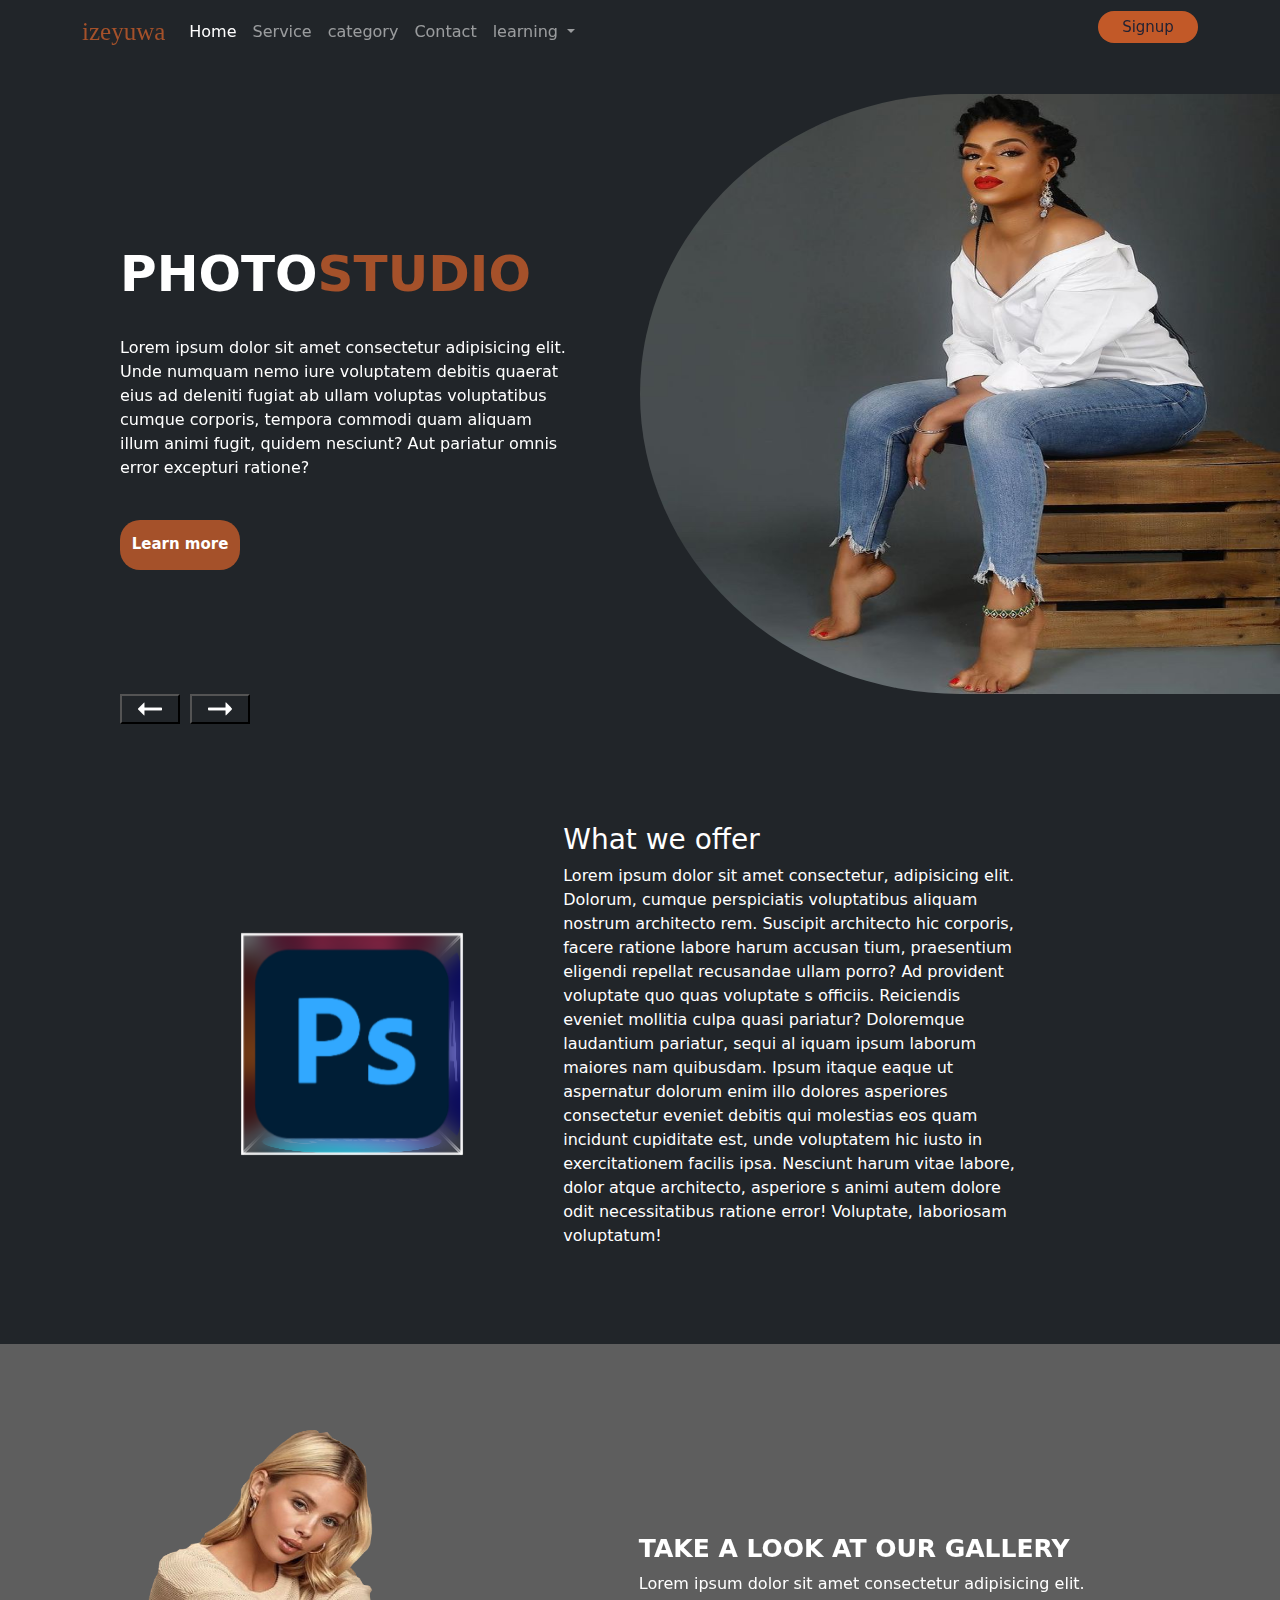
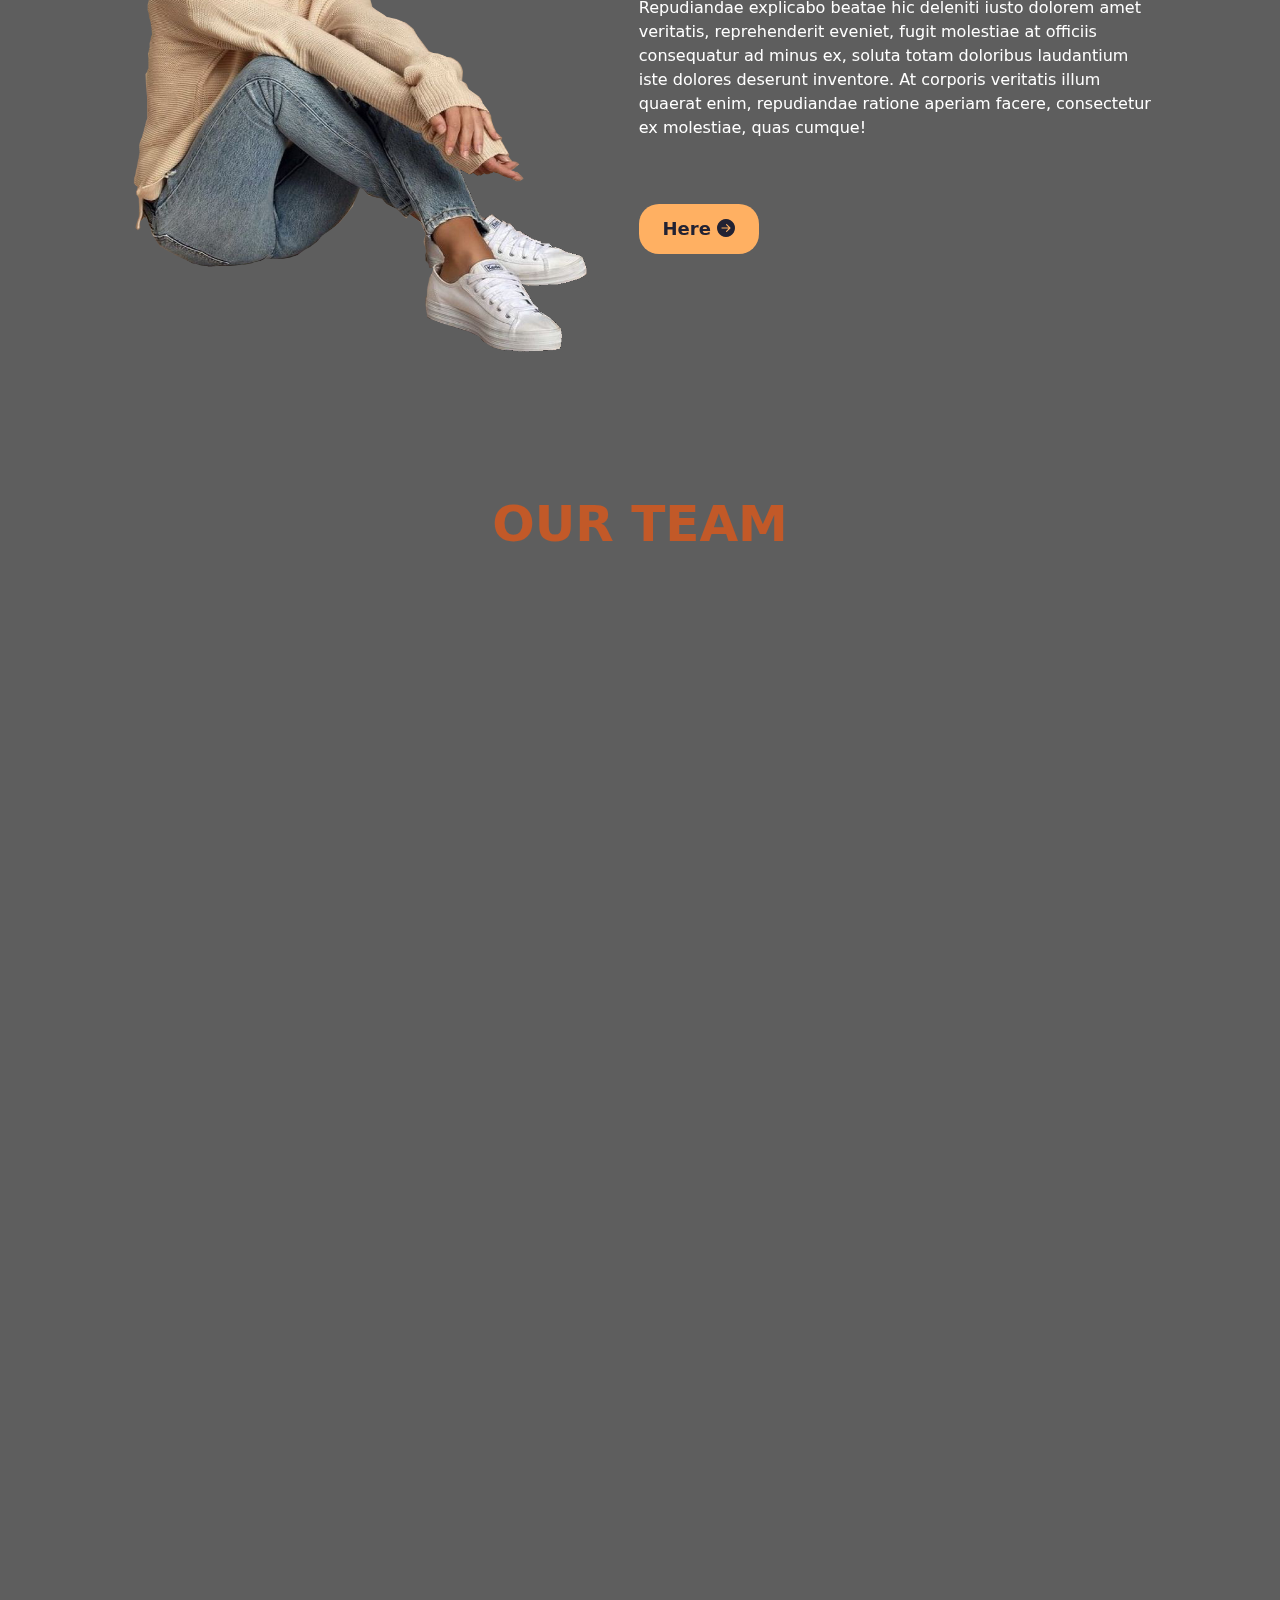
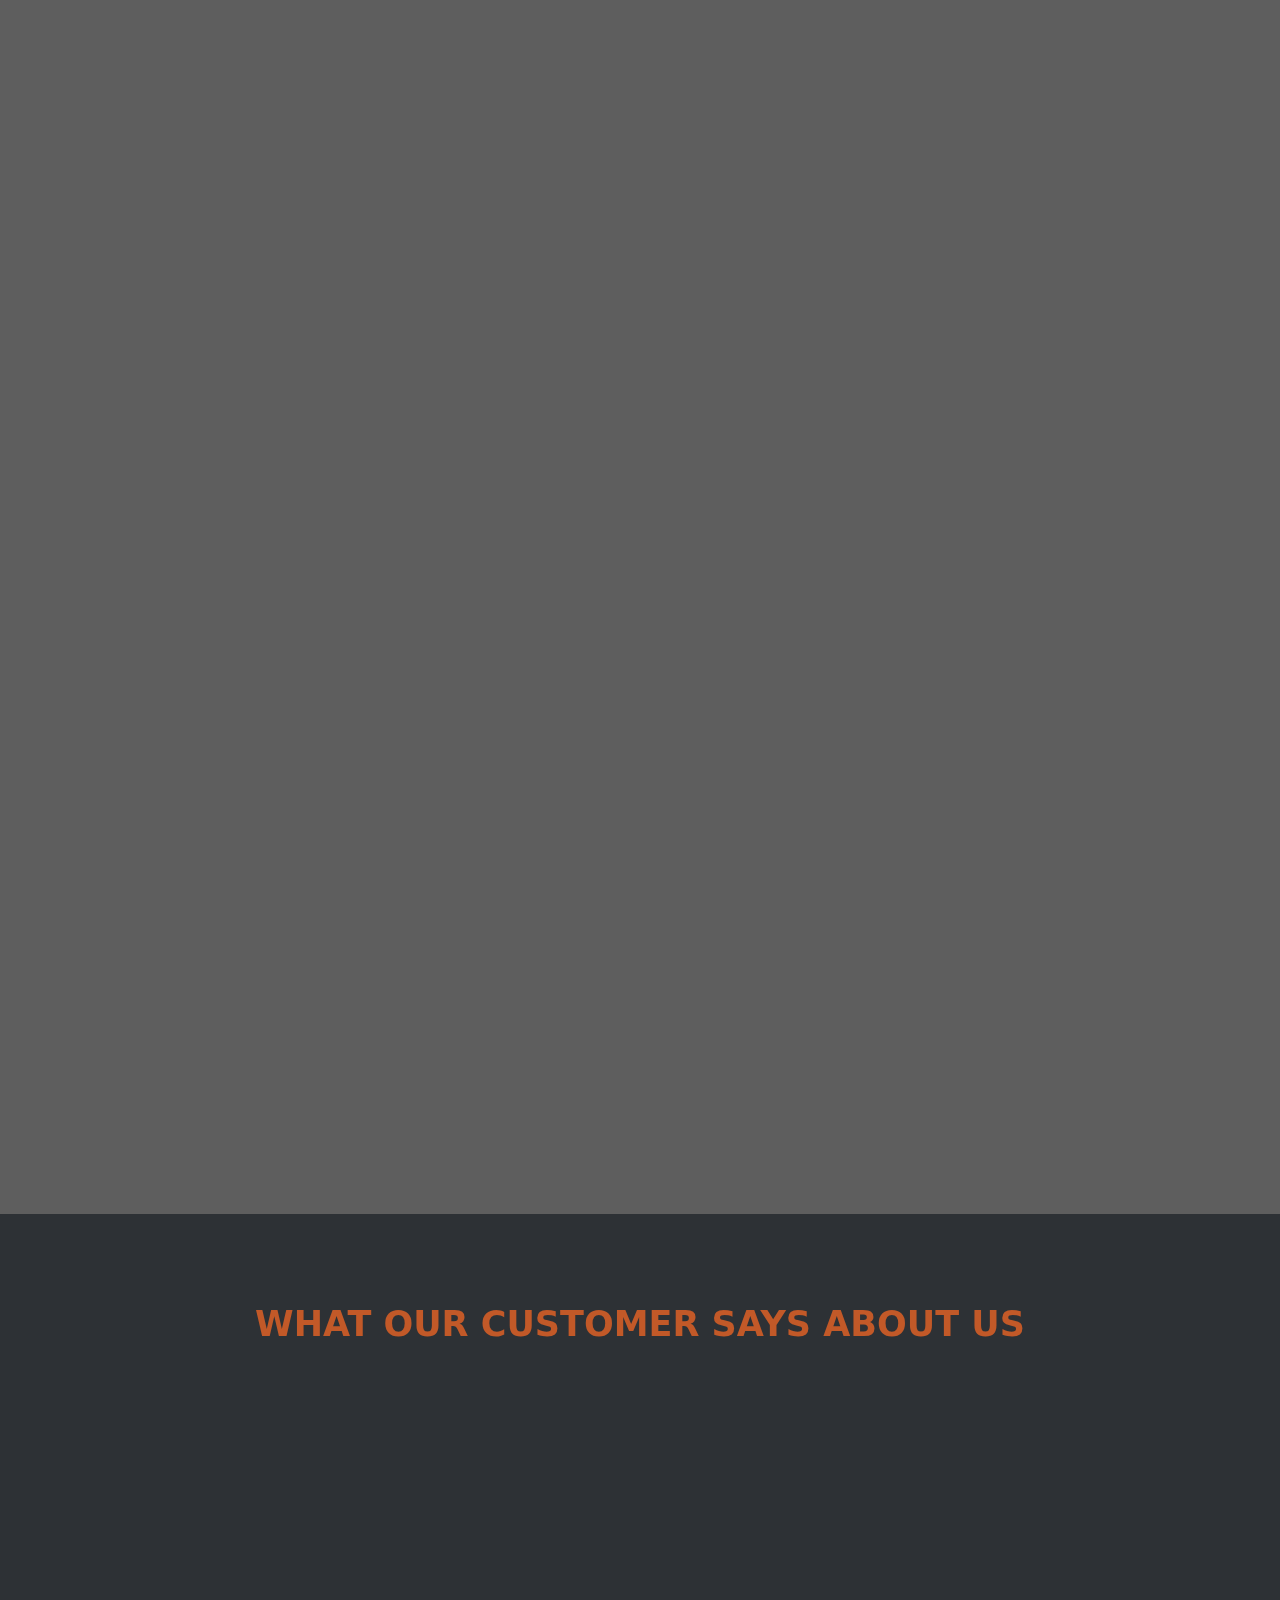
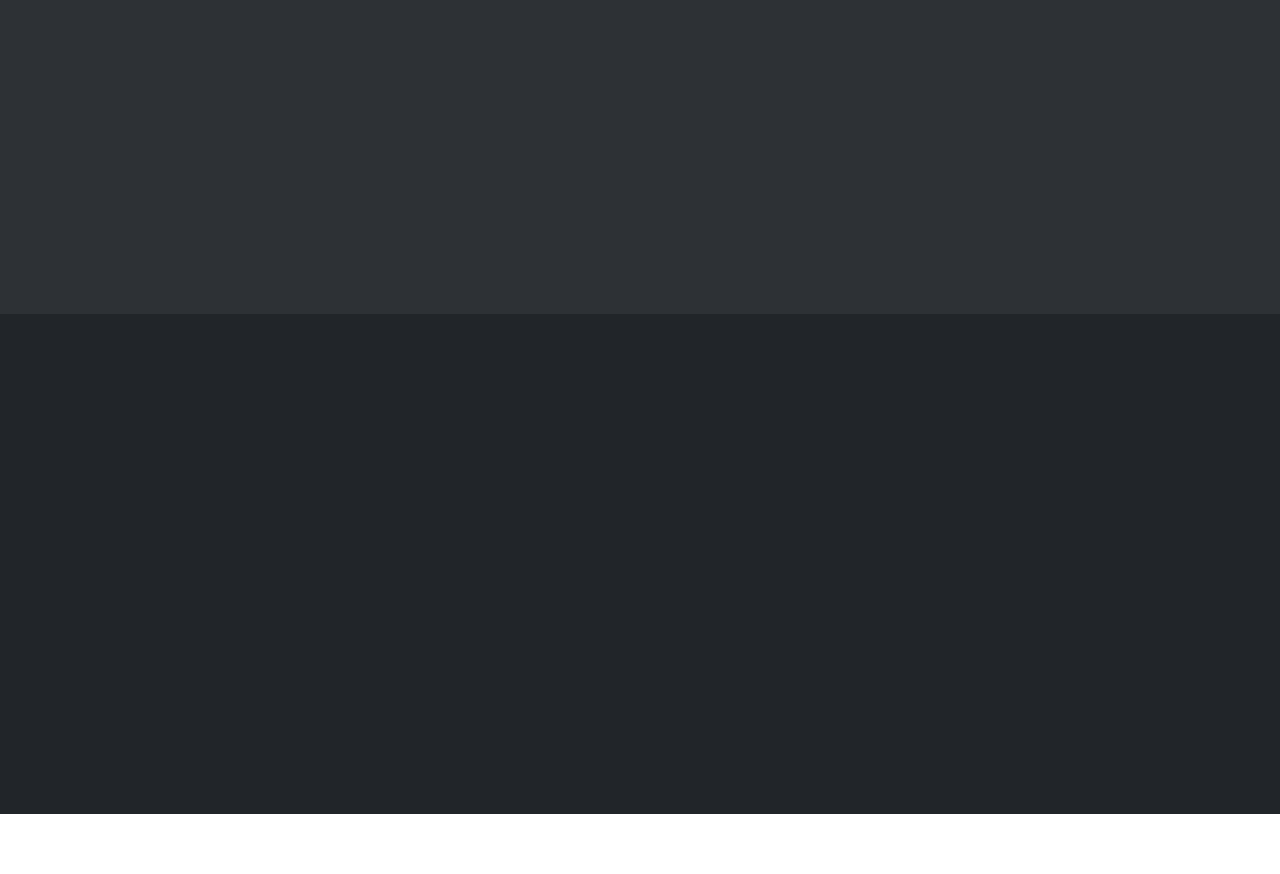
==== index.html @ 03b95790 "Add files via upload" ====
<!doctype html>
<html lang="en">
  <head>
    <!-- Required meta tags -->
    <meta charset="utf-8">
    <meta name="viewport" content="width=device-width, initial-scale=1">
    <link rel="stylesheet" href="./css/style.css">
    <link rel="stylesheet" href="./css/responsive.css">
    <link href="https://unpkg.com/aos@2.3.1/dist/aos.css" rel="stylesheet">
    <link rel="stylesheet" href="./css/bootstrap.min.css">
    <link href="https://cdn.jsdelivr.net/npm/bootstrap@5.0.2/dist/css/bootstrap.min.css" rel="stylesheet" integrity="sha384-EVSTQN3/azprG1Anm3QDgpJLIm9Nao0Yz1ztcQTwFspd3yD65VohhpuuCOmLASjC" crossorigin="anonymous">

    <title>izeyuwa collection</title>
  </head>
  <body>

    <img class="background" src="./assets/business-card.jfif" alt="">
    <nav class="navbar navbar-expand-lg navbar-dark bg-dark" id="navbar">
        <div class="container">
          <a class="navbar-brand" href="#"><span>izeyuwa</span></a>
          <button class="navbar-toggler " type="button" data-bs-toggle="collapse" data-bs-target="#navbarSupportedContent" aria-controls="navbarSupportedContent" aria-expanded="false" aria-label="Toggle navigation">
            <span class="navbar-toggler-icon"></span>
          </button>
          <div class="collapse navbar-collapse" id="navbarSupportedContent">
            <ul class="navbar-nav me-auto mb-2 mb-lg-0">
              <li class="nav-item">
                <a class="nav-link active" aria-current="page" href="#">Home</a>
              </li>
              <li class="nav-item">
                <a class="nav-link" href="#service">Service</a>
              </li>
              <li class="nav-item">
                <a class="nav-link" href="#category">category</a>
              </li>
              <li class="nav-item">
                <a class="nav-link" href="#contact">Contact</a>
              </li>
              <li class="nav-item dropdown">
                <a class="nav-link dropdown-toggle" href="#" id="navbarDropdown" role="button" data-bs-toggle="dropdown" aria-expanded="false">
                  learning
                </a>
                <ul class="dropdown-menu " aria-labelledby="navbarDropdown">
                  <li><a class="dropdown-item" href="#">photoshop</a></li>
                  <li><a class="dropdown-item" href="#">Corel Draw</a></li>
                  <li><hr class="dropdown-divider"></li>
                  <li><a class="dropdown-item" href="#">Canvas</a></li>
                </ul>
              </li>
              
            </ul>

<!-- signup option -->
<button type="button" class="btn5 p-3 rounded-pill" data-bs-toggle="modal" data-bs-target="#exampleModal">
  Signup
</button>

<!-- Modal -->
<div class="modal fade signup-body" id="exampleModal" tabindex="-1" aria-labelledby="exampleModalLabel" aria-hidden="true">
  <div class="modal-dialog signup-body-inner">
    <div class="modal-content signup-content bg-dark ">
      <div class="modal-header b-none">
        <h5 class="h4-text" id="exampleModalLabel">Create An account today</h5>
        <button type="button" class="btn-close" data-bs-dismiss="modal" aria-label="Close"></button>
      </div>
      <div class="modal-body signup">
        <label for="">User name</label>
        <input type="text" class="rounded-pill">
        <label for="">Password</label>
        <input type="password" class="rounded-pill">
        <label for="">Confirm password</label>
        <input type="password" class="rounded-pill" required>
        <div class="other-option">
          <p>Already have an Account</p>
          <button class="login rounded-pill btn5">Login</button>
        </div>
        
      </div>
      <div class="modal-footer mt-3">
        <button type="button" class="btn5 rounded-pill" data-bs-dismiss="modal">Close</button>
        <button type="submit" class="btn6 rounded-pill">Save changes</button>
      </div>
    </div>
  </div>
</div>

          </div>
        </div>
      </nav>


        <!------------------------------------------hero section---------------------------------------------------------------------------->

        <div id="carouselExampleControls" class="carousel slide bg-dark hero" data-bs-ride="carousel">
            <div class="carousel-inner hero-container">
              <div class="carousel-item active hero-box">
                <div class="hero-box-2">
                    <div class="hero-text">
                      <div class="hero-text-box">
                        <h1  data-aos="fade-up">Photo<span>studio</span></h1>
                        <br>
                        <p  data-aos="fade-up">Lorem ipsum dolor sit amet consectetur adipisicing elit. 
                          Unde numquam nemo iure voluptatem debitis quaerat eius ad
                           deleniti fugiat ab ullam voluptas voluptatibus cumque corporis,
                            tempora commodi quam aliquam illum animi fugit, quidem nesciunt? 
                            Aut pariatur omnis error excepturi ratione?</p>
                            <br>
                            <button class="btn-learn-more"  data-aos="fade-down">Learn more</button>
                       </div>
                        <div class="img-blur">
                            <img src="./assets/bc92a32238e9d6fc5d18199c92d94cfb - Copy.jpg" alt="">
                        </div>
                    </div>
                </div>
              </div>
               
              <div class="carousel-item hero-box">
                <div class="hero-box-2">
                    <div class="hero-text">
                      <img class="ps-logo" src="./assets/photoshop.png" alt="">
                      <div class="hero-text-box">
                        <h1 data-aos="fade-up">Photo<span>shop</span></h1>
                        <br>
                        <p data-aos="fade-up">Lorem, ipsum dolor sit amet consectetur adipisicing elit.
                           Provident modi dolores dignissimos excepturi eaque repudiandae 
                           laborum ipsa facere eos ullam reiciendis quisquam, repellendus 
                           aspernatur vero dolorum id quae eius corrupti. Numquam repudiandae voluptas 
                             sint voluptatum aliquid totam ad! Qui laborum laudantium deserunt,
                              dignissimos sunt ipsam vel id officia!</p>
                              <br>
                            <button class="btn-learn-more" data-aos="fade-down">Learn more</button>
                      </div>
                        <div class="img-blur">
                            <img src="./assets/4224e0fbbb6f3bccbd877777b1ba8287.jpg" alt="">
                        </div>
                    </div>
                </div>
              </div>

              <div class="carousel-item hero-box">
                <div class="hero-box-2">
                    <div class="hero-text">
                      <div class="hero-text-box">
                        <h1 data-aos="fade-up">Makeup & <span>looks</span></h1>
                        <br>
                        <p data-aos="fade-up">Lorem, ipsum dolor sit amet consectetur adipisicing elit. Molestiae
                           laudantium culpa enim, quam ad, sequi voluptas accusamus, nobis deleniti
                            provident ducimus sed iure explicabo illo eveniet quae rem odio architecto 
                            ab? Temporibus error, iure quasi saepe cumque dicta debitis? Obcaecati.</p>
                            <br>
                            <button class="btn-learn-more" data-aos="fade-down">Learn more</button>
                      </div>
                        <div class="img-blur">
                            <img src="./assets/e69575101df1007a9d2fd221f3558c6a - Copy.jpg" alt="">
                        </div>
                    </div>
                </div>
              </div>
            </div>
            <button class="btn1" data-bs-target="#carouselExampleControls" data-bs-slide="prev">
                <img src="./assets/prev.png" alt="">
            </button>
            <button class="btn2"  data-bs-target="#carouselExampleControls" data-bs-slide="next">
                <img src="./assets/next.png" alt="">
            </button>
          </div>

          <!----------------------------------------------service----------------------------------------------------------->
          <div class="service bg-dark" id="service">
           
            <div class="service-box">
              <div class="cube-container">
                <div class="cube">
                    <div class="cube-side"><img src="./assets/photoshop.png" alt=""></div>
                    <div class="cube-side"><img src="./assets/ae.png" alt=""></div>
                    <div class="cube-side"><img src="./assets/pr.png" alt=""></div>
                    <div class="cube-side"><img src="./assets/adobe.png" alt=""></div>
                    <div class="cube-side"><img src="./assets/canva.png" alt=""></div>
                    <div class="cube-side"><img src="./assets/indesign.png" alt=""></div>
                </div>
            </div>
            <div class="offer mb-3">
                <div class="offer-box"><img src="./assets/photoshop.png" alt=""></div>
                <div class="offer-box"><img src="./assets/ae.png" alt=""></div>
                <div class="offer-box"><img src="./assets/pr.png" alt=""></div>
                <div class="offer-box"><img src="./assets/adobe.png" alt=""></div>
                <div class="offer-box"><img src="./assets/canva.png" alt=""></div>
                <div class="offer-box"><img src="./assets/indesign.png" alt=""></div>
            </div>
            <div class="service-text" id="service">
              <h3 >What we offer</h3>
              <p>Lorem ipsum dolor sit amet consectetur, adipisicing elit. Dolorum, cumque perspiciatis voluptatibus 
                aliquam nostrum architecto rem. Suscipit architecto hic corporis, facere ratione labore harum accusan
                tium, praesentium eligendi repellat recusandae ullam porro? Ad provident voluptate quo quas voluptate
                s officiis. Reiciendis eveniet mollitia culpa quasi pariatur? Doloremque laudantium pariatur, sequi al
                iquam ipsum laborum maiores nam quibusdam. Ipsum itaque eaque ut aspernatur dolorum enim illo dolores 
                asperiores consectetur eveniet debitis qui molestias eos quam incidunt cupiditate est, unde voluptatem
                 hic iusto in exercitationem facilis ipsa. Nesciunt harum vitae labore, dolor atque architecto, asperiore
                 s animi autem dolore odit necessitatibus ratione error! Voluptate, laboriosam voluptatum!</p>
            </div>
            </div>
</div>

<!------------------------------------------------------------category----------------------------------------------------------------->

         <div class="category" id="category">
            <div class="category-box">
              <div class="category-img">
                <img src="./assets/category-new.png" alt="">
              </div>
              <div class="description">
                <h3>Take a Look at Our Gallery</h3>
                <p>Lorem ipsum dolor sit amet consectetur adipisicing elit. Repudiandae explicabo beatae hic deleniti iusto
                   dolorem amet veritatis, reprehenderit eveniet, fugit molestiae at officiis consequatur ad minus ex, soluta totam doloribus
                    laudantium iste dolores deserunt inventore. At corporis veritatis illum quaerat enim, repudiandae ratione aperiam facere, 
                    consectetur ex molestiae, quas cumque!</p>
                    <br>
                    <br>
                    <button class="btn-category"><a href="./category.html">Here <i class="bi bi-arrow-right-circle-fill"></i></a></i></button>
              </div>
            </div>
         </div>

         <!-------------------------------------------------------------Team section------------------------------------------------------------------>

         <div class="team" id="team">
          <h1>Our team</h1>
          <div class="team-box bg-dark" data-aos="flip-up">
            <div class="team-members">
              <img src="./assets/9231a068618f62a5fc73c76e6b44e98f.jpg" alt="">
            </div>
            <div class="about-members">
              <h3>Sandra Peter</h3>
            <h4  class="h4-text">Biography</h4>
            <p>Lorem ipsum dolor sit amet consectetur adipisicing elit. Optio nulla laboriosam veritatis accusamus fugiat amet natus accusantium eaque rerum dolore a necessitatibus vero, quod cumque magnam, nisi, itaque quo! Vero.</p>
            
            <p>Senior Graphic designer <br>
              web developer <br>
              six years of experience in Autocard
            </p>
          <div class="social">
            <i class="bi bi-whatsapp"></i>
            <i class="bi bi-facebook"></i>
            <i class="bi bi-twitter"></i>
            <i class="bi bi-instagram"></i>
            <i class="bi bi-linkedin"></i>
          </div>
            </div>
          </div>
          <div class="team-box bg-dark" data-aos="flip-up">
            <div class="team-members">
              <img src="./assets/dff4d709f6a1d330b33a6883b73e97c6.jpg" alt="">
            </div>
            <div class="about-members">
              <h3>Izeyuwa . E</h3>
              <h4 class="h4-text">Biography</h4>
              <p>Lorem ipsum dolor sit amet consectetur adipisicing elit. Optio nulla laboriosam veritatis accusamus fugiat amet natus accusantium eaque rerum dolore a necessitatibus vero, quod cumque magnam, nisi, itaque quo! Vero.</p>
              
              <p>Senior Graphic designer <br>
              web developer <br>
              ten years of experience in Autocard
            </p>
            <div class="social">
              <i class="bi bi-whatsapp"></i>
              <i class="bi bi-facebook"></i>
              <i class="bi bi-twitter"></i>
              <i class="bi bi-instagram"></i>
              <i class="bi bi-linkedin"></i>
            </div>
            </div>
          </div>
          <div class="team-box bg-dark" data-aos="flip-up">
            <div class="team-members">
              <img src="./assets/5c641545ccd94611493cd1a19f3419a1.jpg" alt="">
            </div>
            <div class="about-members">
              <h3>David Ryan</h3>
              <h4  class="h4-text">Biography</h4>
              <p>Lorem ipsum dolor sit amet consectetur adipisicing elit. Optio nulla laboriosam veritatis accusamus fugiat amet natus accusantium eaque rerum dolore a necessitatibus vero, quod cumque magnam, nisi, itaque quo! Vero.</p>
              
              <p>Senior Graphic designer <br>
              product Designer<br>
              senior video editor
            <div class="social">
              <i class="bi bi-whatsapp"></i>
              <i class="bi bi-facebook"></i>
              <i class="bi bi-twitter"></i>
              <i class="bi bi-instagram"></i>
              <i class="bi bi-linkedin"></i>
            </div>
            </p>
            </div>
          </div>
          <div class="team-box bg-dark" data-aos="flip-up">
            <div class="team-members">
              <img src="./assets/9d61a27ab7fe57dd390856214a8b7158.jpg" alt="">
            </div>
            <div class="about-members">
              <h3>Alex scott</h3>
              <h4 class="h4-text">Biography</h4>
              <p>Lorem ipsum dolor sit amet consectetur adipisicing elit. Optio nulla laboriosam veritatis accusamus fugiat amet natus accusantium eaque rerum dolore a necessitatibus vero, quod cumque magnam, nisi, itaque quo! Vero.</p>
              <p>Senior Graphic designer <br>
              web developer <br>
              six years experience in Autocard
            </p>
            <div class="social">
              <i class="bi bi-whatsapp"></i>
              <i class="bi bi-facebook"></i>
              <i class="bi bi-twitter"></i>
              <i class="bi bi-instagram"></i>
              <i class="bi bi-linkedin"></i>
            </div>
            </div>
          </div>
         </div>

        <div id="testimonia">
          <div id="carouselExampleIndicators" class="carousel slide testimonia" data-bs-ride="carousel">
            <h2>what our customer says about us</h2>
            <div class="carousel-indicators " data-aos="fade-right" id="costomer-indicator">
              <button data-bs-target="#carouselExampleIndicators" data-bs-slide-to="0" class="active indicator-btn" aria-current="true" aria-label="Slide 1">1</button>
              <button data-bs-target="#carouselExampleIndicators" data-bs-slide-to="1" aria-label="Slide 2" class="indicator-btn">2</button>
              <button data-bs-target="#carouselExampleIndicators" data-bs-slide-to="2" aria-label="Slide 3" class="indicator-btn">3</button>
            </div>
            <div class="carousel-inner costomer-box" data-aos="fade-left">
              <div class="carousel-item active costomer-info">
                <div class="costomer-comment-box">
                  <div class="comment">
                    <h4 class="h4-text">Bryan adam</h4>
                    <p>
                      <i class="bi bi-quote"></i>
                      Lorem ipsum dolor sit amet consectetur adipisicing elit. Est omnis doloribus commodi nihil eos repellat, autem officia id ipsum minus praesentium animi veniam eum, aut enim beatae! Inventore, facilis aliquam.
                      <i class="bi bi-quote"></i>
                    </p>
                  </div>
                  <div class="comment">
                    <h4 class="h4-text">Olivia chloe</h4>
                    <p>
                      <i class="bi bi-quote"></i>
                      Lorem ipsum dolor sit amet consectetur adipisicing elit. Est omnis doloribus commodi nihil eos repellat, autem officia id ipsum minus praesentium animi veniam eum, aut enim beatae! Inventore, facilis aliquam.
                      <i class="bi bi-quote"></i>
                    </p>
                  </div>
                </div>
              </div>
              <div class="carousel-item costomer-info">
                <div class="costomer-comment-box">
                  <div class="comment">
                    <h4 class="h4-text">Chen Yun</h4>
                    <p>
                      <i class="bi bi-quote"></i>
                      Lorem ipsum dolor sit amet consectetur adipisicing elit. Est omnis doloribus commodi nihil eos repellat, autem officia id ipsum minus praesentium animi veniam eum, aut enim beatae! Inventore, facilis aliquam.
                      <i class="bi bi-quote"></i>
                    </p>
                  </div>
                  <div class="comment">
                    <h4 class="h4-text">Doctor Charles</h4>
                    <p>
                      <i class="bi bi-quote"></i>
                      Lorem ipsum dolor sit amet consectetur adipisicing elit. Est omnis doloribus commodi nihil eos repellat, autem officia id ipsum minus praesentium animi veniam eum, aut enim beatae! Inventore, facilis aliquam.
                      <i class="bi bi-quote"></i>
                    </p>
                  </div>
                </div>
              </div>
              <div class="carousel-item costomer-info">
                <div class="costomer-comment-box">
                  <div class="comment">
                    <h4 class="h4-text">Lu Angela</h4>
                    <p>
                      <i class="bi bi-quote"></i>
                      Lorem ipsum dolor sit amet consectetur adipisicing elit. Est omnis doloribus commodi nihil eos repellat, autem officia id ipsum minus praesentium animi veniam eum, aut enim beatae! Inventore, facilis aliquam.
                      <i class="bi bi-quote"></i>
                    </p>
                  </div>
                  <div class="comment">
                    <h4 class="h4-text">Sandra Peter</h4>
                    <p>
                      <i class="bi bi-quote"></i>
                      Lorem ipsum dolor sit amet consectetur adipisicing elit. Est omnis doloribus commodi nihil eos repellat, autem officia id ipsum minus praesentium animi veniam eum, aut enim beatae! Inventore, facilis aliquam.
                      <i class="bi bi-quote"></i>
                    </p>
                  </div>
                </div>
              </div>
            </div>
            <div class="control" data-aos="fade-right">
              <button class=" btn3 rounded-pill"  data-bs-target="#carouselExampleIndicators" data-bs-slide="prev">
                <i class="bi bi-arrow-left"></i>
              </button> 
              <button class=" btn4 rounded-pill"  data-bs-target="#carouselExampleIndicators" data-bs-slide="next">
                <i class="bi bi-arrow-right"></i>
              </button>
            </div>
          </div>
  
          <div id="carouselExampleDark" class="carousel carousel-dark slide testimonia-2" data-bs-ride="carousel">
            <h2>what our customer says about us</h2>
            <div class="carousel-indicators" id="costomer-indicator" data-aos="fade-right">
              <button type="button" data-bs-target="#carouselExampleDark" data-bs-slide-to="0" class="active indicator-btn" aria-current="true" aria-label="Slide 1">1</button>
              <button type="button" data-bs-target="#carouselExampleDark" data-bs-slide-to="1" aria-label="Slide 2" class="indicator-btn">2</button>
              <button type="button" data-bs-target="#carouselExampleDark" data-bs-slide-to="2" aria-label="Slide 3" class="indicator-btn">3</button>
            </div>
            <div class="carousel-inner costomer-box" data-aos="zoom-in-up">
              <div class="carousel-item active costomer-info" data-bs-interval="10000">
                <div class="comment">
                <h4 class="h4-text">Bryan Adams</h4>
                <p>
                  <i class="bi bi-quote"></i>
                  Lorem ipsum dolor sit amet consectetur adipisicing elit. Est omnis doloribus commodi nihil eos repellat, autem officia id ipsum minus praesentium animi veniam eum, aut enim beatae! Inventore, facilis aliquam.
                  <i class="bi bi-quote"></i>
                </p>
                </div>
              </div>
              <div class="carousel-item costomer-info" data-bs-interval="2000">
                <div class="comment">
                <h4 class="h4-text">Olivia Chloe</h4>
                <p>
                  <i class="bi bi-quote"></i>
                  Lorem ipsum dolor sit amet consectetur adipisicing elit. Est omnis doloribus commodi nihil eos repellat, autem officia id ipsum minus praesentium animi veniam eum, aut enim beatae! Inventore, facilis aliquam.
                  <i class="bi bi-quote"></i>
                </p>
                </div>
              </div>
              <div class="carousel-item costomer-info">
                <div class="comment">
                <h4 class="h4-text">Doctor Charles</h4>
                <p>
                  <i class="bi bi-quote"></i>
                  Lorem ipsum dolor sit amet consectetur adipisicing elit. Est omnis doloribus commodi nihil eos repellat, autem officia id ipsum minus praesentium animi veniam eum, aut enim beatae! Inventore, facilis aliquam.
                  <i class="bi bi-quote"></i>
                </p>
                </div>
              </div>
            </div>
            <div class="control" data-aos="fade-up">
              <button class="btn3 rounded-pill" type="button" data-bs-target="#carouselExampleDark" data-bs-slide="prev">
                <i class="bi bi-arrow-left"></i>
              </button>
              <button class=" btn4 rounded-pill" type="button" data-bs-target="#carouselExampleDark" data-bs-slide="next">
                <i class="bi bi-arrow-right"></i>
              </button>
            </div>
          </div>
  
        </div>
        


        <footer class="contact bg-dark" id="contact">
          <div class="contact-social" data-aos="fade-up">
            <div class="form-floating email-input">
              <input type="email" class="form-control" id="floatinginput" placeholder="name@example.com">
              <label for="floatinginput">Email address</label>
              <button><i class="bi bi-arrow-right-short"></i></button>
            </div>
            <div class="contact-social-box">
            <div><i class="bi bi-facebook"></i></div>
            <div><i class="bi bi-twitter"></i></div>
            <div><i class="bi bi-linkedin"></i></div>
            </div>
          </div>
          <div class="newsletter-address">
            <div class="newsletter" data-aos="fade-up">
              <h4 class="h4-text mb-2">
                Subscribe to our newsletter
              </h4>
              <div class=" mb-3 newsletter-input">
                <textarea name="text" id="message" cols="30" rows="10" placeholder="message not more than 300 words "></textarea>
              </div>
              <button class="rounded-pill" type="submit">Send</button>
              </div>
              <div class="our-Courses" data-aos="fade-up">
                <h4 class="h4-text mb-2">
                  Our Courses
                </h4>
                <div class="list mb-2">
                <a href="#">photoshop</a>
                <a href="#">Corel draw</a>
                <a href="#">Autocard</a>
                </div>
                <hr>
                <h6 class="mb-2">
                  Take our courses at Udemy
                </h6>
                <button class="rounded-pill btn5">Click Here</button>
              </div>
              <div class="address" data-aos="fade-down">
                <h4 class="h4-text">Our Location</h4>
                <address><i class="bi bi-geo-alt-fill me-2"></i> pmb 105 box.30 No.11 Ehiwe street Edo state,Nigeria</address>
                <address><i class="bi bi-telephone-fill me-2"></i> +2349033881920</address>
              </div>
          </div>
            
        </footer>
        

    <!-- Option 1: Bootstrap Bundle with Popper -->
    <script src="https://unpkg.com/aos@2.3.1/dist/aos.js"></script>
    <script>
      AOS.init();
    </script>
    <script src="https://cdn.jsdelivr.net/npm/bootstrap@5.0.2/dist/js/bootstrap.bundle.min.js" integrity="sha384-MrcW6ZMFYlzcLA8Nl+NtUVF0sA7MsXsP1UyJoMp4YLEuNSfAP+JcXn/tWtIaxVXM" crossorigin="anonymous"></script>
    <script src="./js/bootstrap.bundle.min.js"></script>
  </body>
</html>
---- css/style.css ----
@import url("https://cdn.jsdelivr.net/npm/bootstrap-icons@1.11.2/font/bootstrap-icons.min.css");
body{
    margin: 0;
    padding: 0;
    color: white;
}
body::-webkit-scrollbar{
    display: none;
}

.h4-text{
    font-size: 20px;
    font-weight: 500;
    color:rgb(194, 89, 40) ;
}


.container .navbar-brand > span{
    color :rgb(165, 81, 42);
    font-size: 25px;
    font-family: cursive;
}

.background{
    position: fixed;
    z-index: -5;
    width: 100%;
    height: 100%;
    top: 0;
    left: 0;
}
.hero{
    width: 100% !important;
    height: 680px !important;
    position: relative;
    padding: 30px 0 50px 0;
}
.btn1, .btn2{
    height: 30px;
    width: 60px;
    background-color: rgba(255, 255, 255, 0);
    position: absolute;
    display: flex;
    align-items: center;
    justify-content: center;
    z-index: 2;
}
.btn1{
    bottom: 20px;
    left: 120px;
}

.btn2{
    bottom: 20px;
    left: 190px;
}
.hero-text{
    width: 100%;
    height: 100%;
    display: flex;
    justify-content: start;
    align-items: center;
    color: white;
    position: relative;
}
.hero-box{
    width: 100%;
    height: 100%;
}

.hero-box-2{
    width: 100%;
    height: 100%;
}

.hero-container{
    width: 100% !important;
    height: 100% !important;
}
.img-blur{
    width: 50%;
    height: 100%;
    border-top-left-radius: 50%;
    border-bottom-left-radius: 50%;
    position: absolute;
    right: 0;
    overflow: hidden;
}
.img-blur img{
    height: 100%;width: 100%;
}

.hero-text-box{
    width: 35%;
    height: 300px;
    margin-left: 120px;
    z-index: 1;
    background-color: transparent;
    backdrop-filter: blur(10px);
}

.hero-text-box h1{
    text-transform: uppercase;
    font-weight: 900;
    font-size: 50px;
}
.hero-text-box span{
    color: rgb(165, 81, 42);
}

.ps-logo{
    width: 300px;
    position: absolute;
    top: 180px;
    left: 120px;
}
.btn-learn-more{
    width: 120px;
    height: 50px;
    background-color: rgb(165, 81, 42);
    color: white;
    font-size: 15px;
    font-weight: 600;
    border: none;
    border-radius: 20px;
    transition: all .3s ease;
}

.btn-learn-more:hover{
    background-color: white;
    color: #223;
    border: solid  rgb(165, 81, 42) 1px;
}

.service{
    height: 600px;
    width: 100%;
    display: flex;
    align-items: center;
    justify-content: center;
    position: relative;
}
.service-box{
    width: 60%;
    height: 60%;
    display: flex;
    justify-content: space-between;
    align-items: center;
}
.offer{
    display: none;
}
.service-text{
    width: 60%;
    height: 100%;
    display: flex;
    flex-direction: column;
    justify-content: center;
    align-items: start;
    color: white;
}

.cube-container{
    width: 12em;
    height: 12em;
    text-align: center;
    perspective: 45em;
}

.cube{
    transform-style: preserve-3d;
    width: 100%;
    height: 100%;
    position: relative;
    animation-name: rotate;
    animation-iteration-count: infinite;
    animation-duration: 10s;
    animation-timing-function: cubic-bezier(0.23,-0.03,0,0.99);
}

@keyframes rotate{
    0%{
    transform: rotateX(0deg) rotateY(0deg) rotateZ(0deg);
   }
   50%{
    transform: rotateX(360deg) rotateY(180deg) rotateZ(180deg);
   }
   100%{
    transform: rotateX(720deg) rotateY(360deg) rotateZ(360deg);
   }
}
.cube-side img{
    width: 100%;
}

.cube-side{
    position: absolute;
    width: 100%;
    height: 100%;background-color: transparent;
    backdrop-filter: blur(10px);
    border: solid white 2px;
}

.cube-side:nth-child(1){
    transform: rotateY(0deg) translateZ(6em);
}
.cube-side:nth-child(2){
    transform: rotateY(90deg) translateZ(6em);
}
.cube-side:nth-child(3){
    transform: rotateY(180deg) translateZ(6em);
}
.cube-side:nth-child(4){
    transform: rotateY(-90deg) translateZ(6em);
}
.cube-side:nth-child(5){
    transform: rotateX(-90deg) translateZ(6em);
}
.cube-side:nth-child(6){
    transform: rotateX(90deg) translateZ(6em);
}


.category{
    width: 100%;
    height: 700px;
    display: flex;
    justify-content: center;
    align-items: center;
    background-color: rgba(0, 0, 0, 0.63);
    backdrop-filter: blur(3px);
}

.category-box{
    width: 80%;
    height: 80%;
    display: flex;
    justify-content: space-around;
    align-items: center;
    position: relative;
}
.category-img {
    width: 45%;
    height: 100%;
}
.category-img img{
    width: 100%;
    height: 100%;
}
.description{
    width: 55%;
    display: flex;
    flex-direction: column;
    align-items: start;
    justify-content: center;
    color: white; 
    padding-left: 50px;
}
.description h3{
    text-transform: uppercase;
    font-size: 25px;
    font-weight: 900;
}

.btn-category{
    width: 120px;
    height: 50px;
    display: flex;
    justify-content: space-around;
    align-items: center;
    background-color: rgb(255, 176, 98);
    font-size: 18px;
    font-weight: 600;
    border: none;
    border-radius: 20px;
    transition: all .3s ease;
}
.btn-category > i{
    font-size: 25px;
}
.btn-category a{
    color: #223;
    text-decoration: none;
}
.btn-category:hover{
    background-color: white;
    color: #223;
    border: solid  rgb(165, 81, 42) 1px;
}

.team{
    width: 100%;
    height: auto;
    padding: 50px 0 50px 0;
    display: flex;
    justify-content: center;
    flex-direction: column;
    align-items: center;
    color: white;
    background-color: rgba(0, 0, 0, 0.63);
    backdrop-filter: blur(3px);
}
.team h1{
    font-size: 50px;
    font-weight: 900;
    color: rgb(194, 89, 40);
    text-transform: uppercase;
    margin-bottom: 50px;
}
.team-box{
    width: 80%;
    height: 500px;
    border-radius: 20px;
    margin:20px 0 20px 0;
    box-shadow: 5px 5px 30px black;
    display: flex;
    align-items: center;
    justify-content: center;
}
.team-members{
    width: 40%;
    height: 100%;
}
.team-members img{
    width: 100%;
    height: 100%;
    border-bottom-left-radius:20px ;
    border-top-left-radius: 20px;
}
.about-members{
    width: 60%;
    height: 100%;
    display: flex;
    flex-direction: column;
    align-items: start;
    justify-content: center;
    padding-left: 50px;
}
.about-members h3{
    font-size: 25px;
    font-weight: 700;
    text-transform: uppercase;
}

.social{
    display: flex;
    justify-content: space-between;
    align-items: center;
    font-size: 20px;
    width: 150px;
}
.social i{
    transition: all .3s ease;
}
.social i:hover{
    color: rgb(194, 89, 40);
    font-size: 24px;
}




.testimonia{
    height: 700px !important;
    width: 100%;
    position: relative;
    padding: 20px 0 80px 0;
    display: flex;
    flex-direction: column;
    justify-content: space-evenly;
    align-items: center;
    background-color: #212529f1;
    backdrop-filter: blur(10px);
    text-align: center;
}

.testimonia h2{
    color: rgb(194, 89, 40);
    font-size: 35px;
    font-weight: 700;
    text-transform: uppercase;
    margin-bottom: 30px;
}
.costomer-box{
    width: 75% !important;
    height: 50%;
    margin-bottom: 20px;
}
.testimonia-2{
    display: none;
}
.costomer-info{
    width: 100%;
    height: 100%;
}
.costomer-comment-box{
    width: 100%;
    height: 100%;
    display: flex;
    justify-content: space-around;
    align-items: center;
}
.comment{
    width: 48%;
    height: 100%;
    display: flex;
    flex-direction: column;
    justify-content: center;
    align-items: start;
    color: white;
    border: solid white 1px;
    border-bottom-right-radius: 50px;
    border-top-left-radius: 50px;
    padding: 0 15px 0 25px;
    transition: .1s ease;
}
.comment:hover{
    border: solid rgb(194, 89, 40) 1px;
    background-color: #212529f1;
    backdrop-filter: blur(10px);
}
.control{
    position: absolute;
    width: 170px;
    bottom: 30px;
    height: 50px;
    display: flex;
    align-items: center;
    justify-content: space-between;
}
.btn3,
.btn4{
    width: 80px;
    height: 30px;
    display: flex;
    align-items: center;
    justify-content: center;
    font-size: 20px;
    font-weight: 900;
    background-color: rgb(194, 89, 40);
    color: white;
    transition: all .3s ease;
    border: none;
}

.btn3:hover,
.btn4:hover{
    font-size: 23px;
    background-color: white;
    color: #223;
}

#costomer-indicator{
    position: absolute !important;
    width: 50px;
    height: 140px;
    display: flex;
    flex-direction: column;
    justify-content: space-around;
    align-items: center;
    margin: 0;
    left: 10px;
    bottom: 30%;
}
#costomer-indicator .indicator-btn{
    height: 40px;
    width: 40px;
    border-radius: 50%;
    margin: 0 !important;
    box-sizing: border-box;
    flex: none;
    text-indent: 0;
    border: none;
    background-clip: border-box;
    background-color: rgb(194, 89, 40);
}

.contact{
    padding: 100px 0 50px 0;
    height: 500px;
    display: flex;
    flex-direction: column;
    align-items: center;
    justify-content:space-evenly;
    width: 100%;
}
.contact-social{
    display: flex;
    align-items: center;
    justify-content:center;
    width: 75%;
    height: 50px;
}
.email-input{
    width: 75%;
    height: 100%;
    margin-bottom: 0 !important;
    color: #223;
    display: flex;
    align-items: center;
    justify-content: center;
}
.email-input input{
    width: 95%;
    height: 50px !important;
    border: none;
    border-radius: 0;
}
.email-input button{
    width: 60px;
    height: 50px;
    border: none;
    display: flex;
    align-items: center;
    justify-content: center;
    font-size: 25px;
    font-weight: 900;
    background-color: rgb(194, 89, 40);
    color: white;
    transition: all .3s ease;
}
.email-input button:hover,
.contact-social-box div:hover{
    background-color: transparent;
    border: solid rgb(194, 89, 40) 1px;
}
.contact label{
    padding: 0.75rem 0.75rem !important;
}

.contact-social-box{
    width: 25%;
    height: 100%;
    display: flex;
    justify-content: space-evenly;
    align-items: center;
}

.contact-social-box div{
    width: 50px;
    height: 100%;
    display: flex;
    justify-content: center;
    align-items: center;
    color: white;
    border: solid white 1px;
    font-size: 25px;
    font-weight: 900;
    transition:all .3s ease;
}

.newsletter-address{
    width: 75%;
    height: 70%;
    display: flex;
    justify-content: center;
    align-items: start;
}
.newsletter{
    display: flex;
    flex-direction: column;
    align-items: start;
    justify-content: center;
    color: #223;
    width: 50%;
    height: auto;
    padding: 10px 0;
}
.newsletter-input{
    display: flex;
    flex-direction: column;
    align-items: start;
    width: 90%;
    height: auto;
}
#message{
    height: 150px;
    width: 100%;
    border: none;
}
.newsletter button{
    height: 46px;
    width: 85px;
    background-color: rgb(194, 89, 40);
    display: flex;
    align-items: center;
    justify-content: center;
    font-size: 18px;
    color: #223;
    border: none;
    margin-bottom: 10px;
    transition: all .3s ease;
}
.newsletter button:hover{
    background-color: transparent;
    border: solid rgb(194, 89, 40) 1px;
    color: white;
}
.our-Courses{
    width: 20%;
    height: 100%;
    color: white;
    font-size: 15px;
    display: flex;
    flex-direction: column;
    align-items: start;
    padding: 30px 0 0 0;
}
.our-Courses hr{
    width: 80%;
    height: 2px;
    background-color: white;
    border: none;
}
.address{
    width: 30%;
    height: 100%;
    color: white;
    font-size: 15px;
    display: flex;
    flex-direction: column;
    align-items: start;
    padding: 30px 0 0 0;
}
.btn5{
    width: 100px;
    height: 30px;
    background-color: rgb(194, 89, 40);
    display: flex;
    align-items: center;
    justify-content: center;
    font-size: 15px;
    color: #223;
    border: none;
    margin-bottom: 10px;
    transition: all .3s ease;
}

.btn5:hover{
    color: white;
    background-color: transparent;
    border:solid rgb(194, 89, 40) 1px;
}
.list{
    display: flex;
    flex-direction: column;
    align-items: start;
    justify-content: start;
}
.list a{
    text-decoration: none;
    color: white;
}
.our-Courses h6{
    font-weight: 400;
    font-size: 15px;
}

.signup-body{
    background-color: #21252950;
    backdrop-filter: blur(10px);
}
.signup-body-inner{
    height: 100%;
    width: 100% ;
    display: flex;
    align-items: center;
    justify-content: center;
    box-sizing: border-box;
}
.signup-content{
    width: 75% !important;
    height: auto;
    color: white;
    padding: 10px 0 10px;
    border-radius: 20px !important;
}
.signup{
    width: 100%;
    height: auto;
    display: flex;
    flex-direction: column;
    align-items: center;
    padding: 30px 0 40px 0;
}
.signup label{
    margin-bottom: 8px;
}
.signup input{
    margin-bottom: 15px;
    width: 75%;
}
.other-option{
    display: flex;
    align-items: center;
    justify-content: space-around;
    margin-top: 10px;
}
.other-option p{
    margin-right: 10px;
}
.btn6{
    width: auto;
    height: 30px;
    display: flex;
    align-items: center;
    justify-content: center;
    font-size: 15px;
    background-color: rgb(194, 89, 40);
    color: #233;
    transition: all .3s ease;
    border: none;
    padding: 0 5px 0 5px;
}

.btn6:hover{
    background-color: transparent;
    border: solid 1px rgb(194, 89, 40);
    color: white;
}
---- css/responsive.css ----
@media (max-width:991px){
  .hero-text-box{
    width: 50%;
    height: 230px;
    margin-left: 50px;
  }

  .hero-text-box h1{
    font-size: 40px;
}

.service{
  height: auto;
  padding: 100px 0 100px 0;
}
  .service-box{
    flex-direction: column-reverse;
    width: 100%;
  }
  .service-text{
    width: 80%;
    height:auto;
    align-items: center;
    text-align: center;
  }
  .cube-container{
    display: none;
  }
  .offer{
    width: 60%;
    height: 100px;
    display: flex;
    justify-content: center;
    align-items: center;
  }
  .offer-box{
    width: 20%;
    height: 100%;
  }
  .offer-box img{
    width: 100%;
    height: 100%;
  }

  .description{
    padding-left: 30px;
  }
  .team{
    padding: 10px 0 50px 0;
  }
  .team-box{
    height: 400px;
  }
.testimonia{
  display: none;
}
  .testimonia-2{
    height: 650px !important;
    text-align: center;
    width: 100%;
    position: relative;
    padding: 0px 0 80px 0;
    display: flex;
    flex-direction: column;
    justify-content: space-evenly;
    align-items: center;
    background-color: #212529f1;
    backdrop-filter: blur(10px);
}
.testimonia-2 h2{
  color: rgb(194, 89, 40);
  font-size: 30px;
  font-weight: 700;
  text-transform: uppercase;
  margin-bottom: 0px;
}

#costomer-indicator{
  position: absolute !important;
  bottom: 35%;
}
.comment{
  width: 100%;
}
.gallery{
  column-count: 3 !important;
}
}





@media (max-width:620px){
  .category-img{
    display: none;
  }
  .description{
    width: 100%;
    height: 100%;
    align-items: center;
    text-align: center;
    padding-left: 0px;
  }

  .team h1{
    font-size: 40px;
  }
  .team-box{
    width: 80%;
    height: auto;
    position: relative;
    margin-bottom: 30px;
    padding: 20px 0 20px 0;
  }
  .team-members{
    position: absolute;
    left: -30px;
    top: -50px;
    width: 100px;
    height: 100px;
  }
  .team-members img{
    border-radius: 50%;
  }
  .about-members{
    width: 80%;
    height: auto;
    padding: 30px 0 0 10px;
  }
  .team-box br{
    display: none;
  }

  #costomer-indicator{
    display: none;
  }
  .gallery{
    column-count: 3 !important;
}
}








@media (max-width:595px){
  .hero{
    height: 750;
    padding: 0;
    display: flex;
    align-items: center;
    justify-content: center;
  }
  .hero-text{
    justify-content: center;
}
  .img-blur{
    width: 100%;
    height: 100%;
    border-radius: 0;
  }
  .hero-text-box{
    width: 90%;
    height: 90%;
    margin: 0;
    border-radius: 30px;
    display: flex;
    flex-direction: column;
    justify-content: center;
    align-items: center;
    text-align: center;
    backdrop-filter: blur(8px);
  }
  .ps-logo{
    display: none;
  }
  
.hero-text-box span{
  color: rgb(47, 19, 7);
}
  .hero-text{
    width: 100%;
    height: 100%;
  }
  .hero-box-2{
    width: 100%;
    height: 100%;
  }
  .hero-box{
    width: 100%;
    height: 100%;
  }

  .btn1{
    bottom: 20px;
    left: 10px;
}

.btn2{
    bottom: 20px;
    left: auto;
    right: 10px;
}


.offer{
  width: 80%;
}

  .testimonia-2 h2{
    color: rgb(194, 89, 40);
    font-size: 20px;
    font-weight: 700;
    text-transform: uppercase;
    margin-bottom: 0px;
}
  .costomer-box{
    width: 85% !important;
    height: 40%;
    margin-bottom: 0px;
}
  .contact{
    height: auto;
  }
  .contact-social{
    width: 90%;
  }

  .newsletter-address{
    width: 90%;
    margin-top: 20px;
    height: auto;
    flex-direction: column;
    text-align: center;
}
.newsletter{
  align-items: center;
  width: 100%;
  height: auto;
  padding: 20px 0 10px 0;
}
.newsletter button{
  height: 35px;
  width: 100px;
}
.newsletter input{
  height: 200px !important;
}
.our-Courses{
  width: 100%;
  height: auto;
  align-items: center;
  padding: 30px 0 0 0;
}
.list{
  align-items: center;
}
.address{
  width: 100%;
  height: auto;
  display: flex;
  flex-direction: column;
  align-items: center;
  justify-content: center;
}
.gallery{
  column-count:2 !important;
}
}


@media (max-width: 450px){
  .gallery{
    flex-wrap: wrap;
}

.hero-text-box h1{
  font-size: 30px;
}

.costomer-box{
  height: auto;
  padding: 30px 0 30px 0;
}
.comment{
  padding: 30px 3px 30px 3px;
  border-radius: 0;
  align-items: center;
}
.testimonia-2 h2{
  font-size: 1rem;
}
.btn3,
.btn4{
    width: 50px;
    height: 25px;
}
.control{
  position: absolute;
  width: 110px;
  bottom: 30px;
  height: 50px;
  display: flex;
  align-items: center;
  justify-content: space-between;
}

.contact-social{
  flex-direction: column;
  width: 75%;
  height: 50px;
}
.email-input{
  width: 100%;
  height: 100%;
  margin-bottom: 0 !important;
  color: #223;
  display: flex;
  align-items: center;
  justify-content: center;
}
.email-input input{
  width: 80%;
  height: 50px !important;
}
.email-input button{
  width: 20%;
}

.contact-social-box{
  width: 50%;
  margin-top: 8px;
  justify-content: space-between;
}
.gallery{
  column-count: 1 !important;
}
}

@media (max-width: 233){
  .gallery{
    column-count: 1;
}
  
}
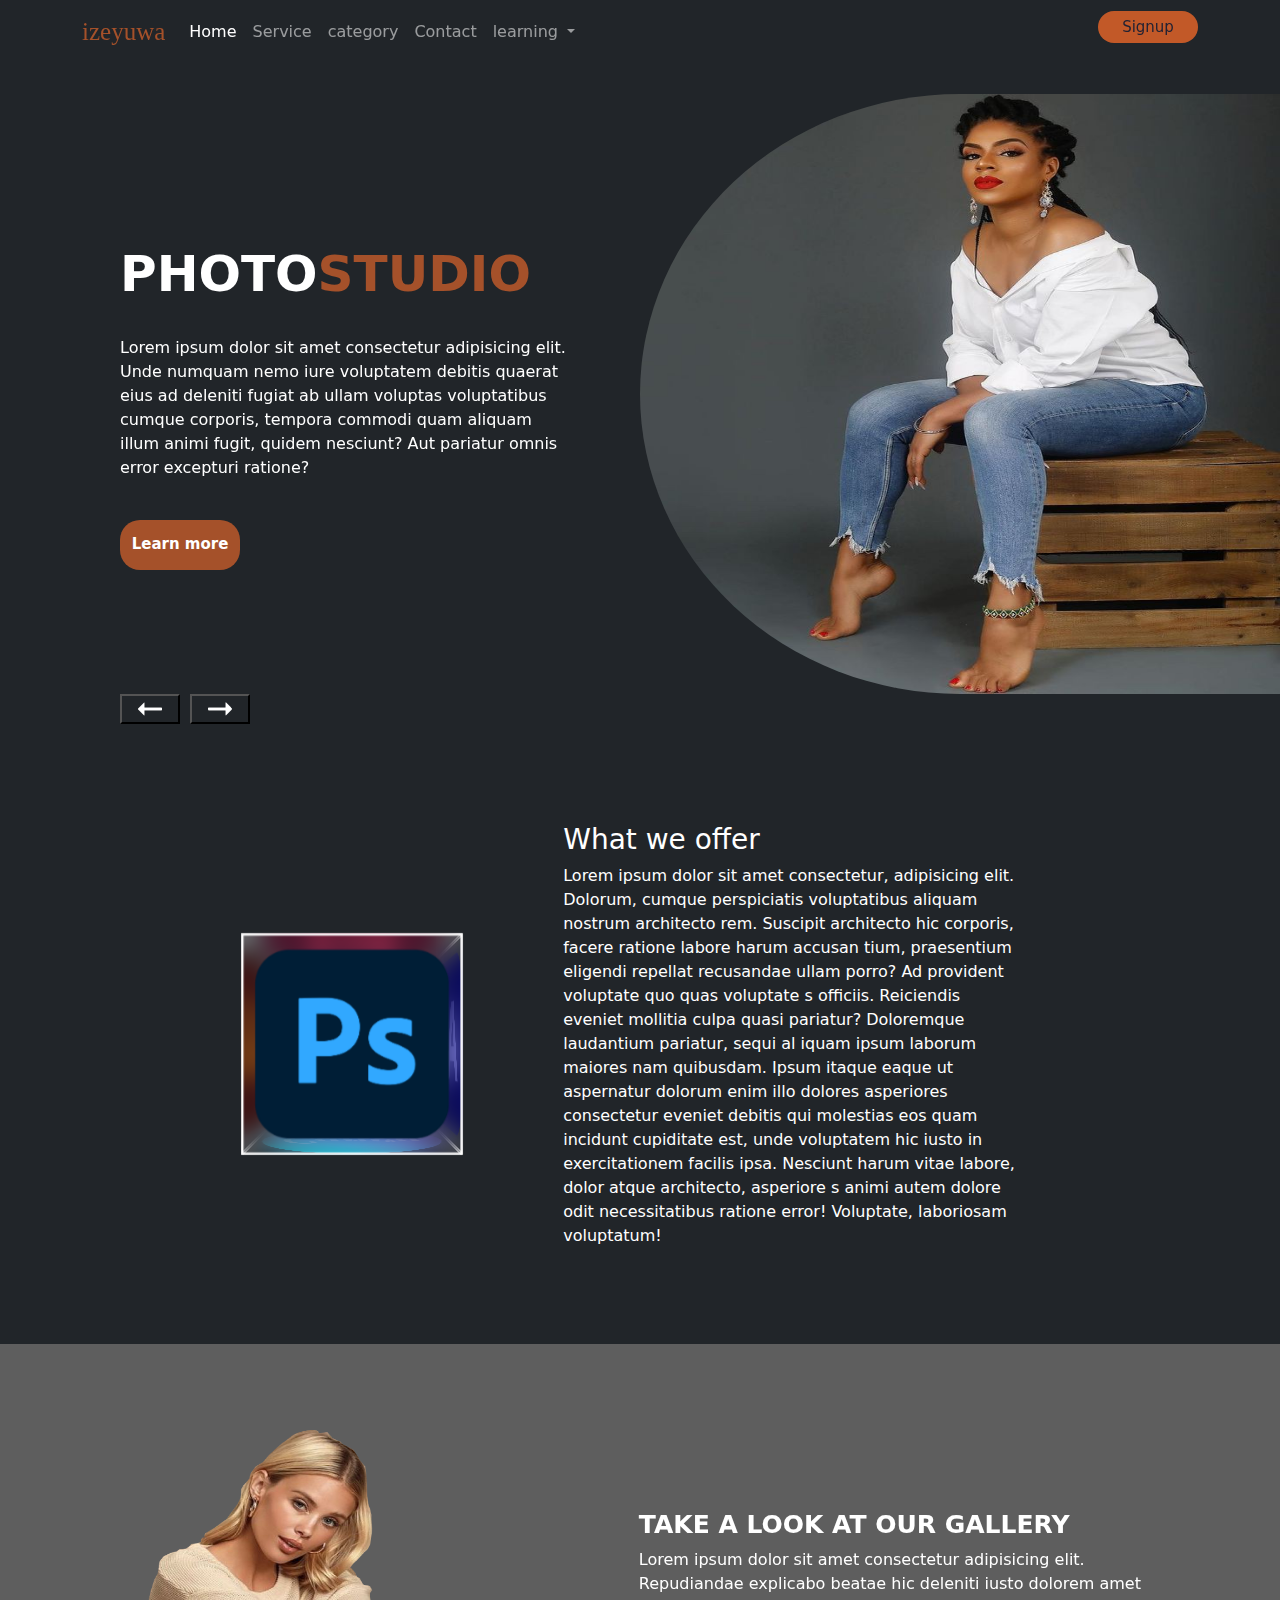
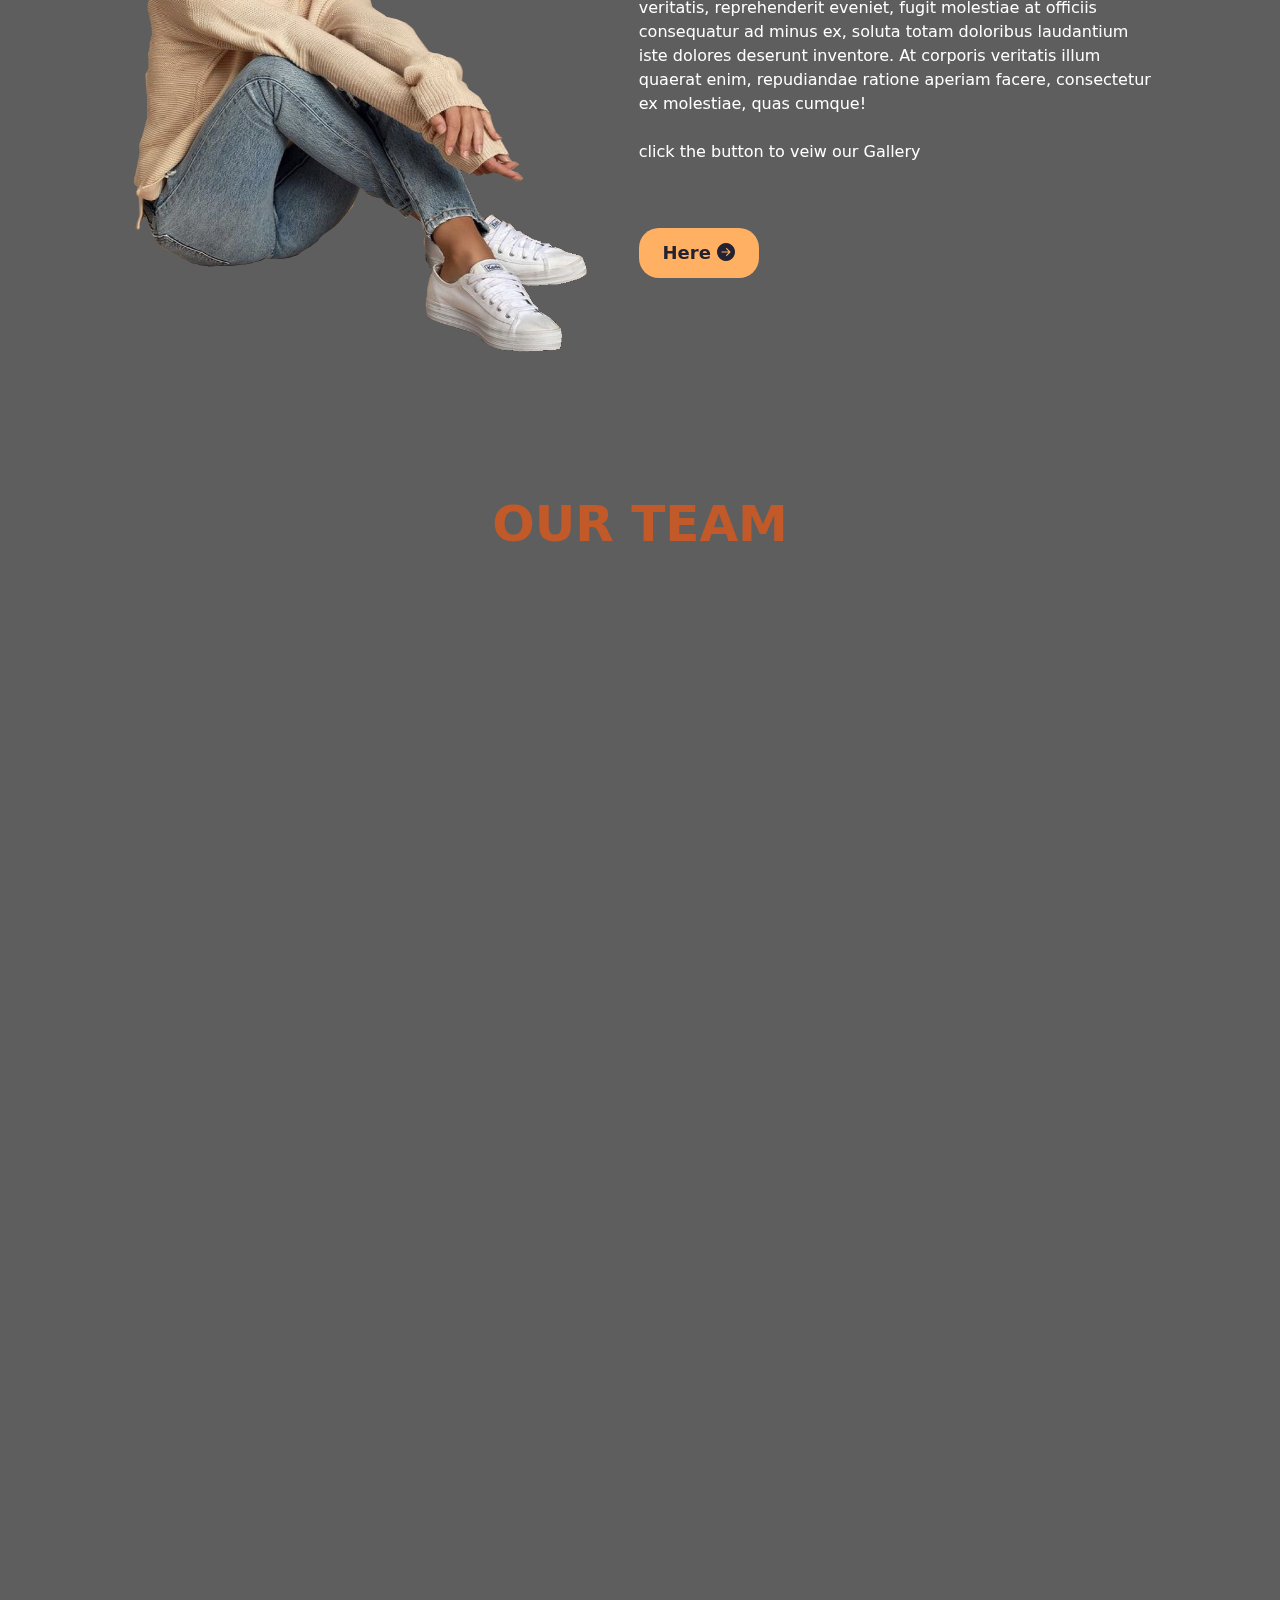
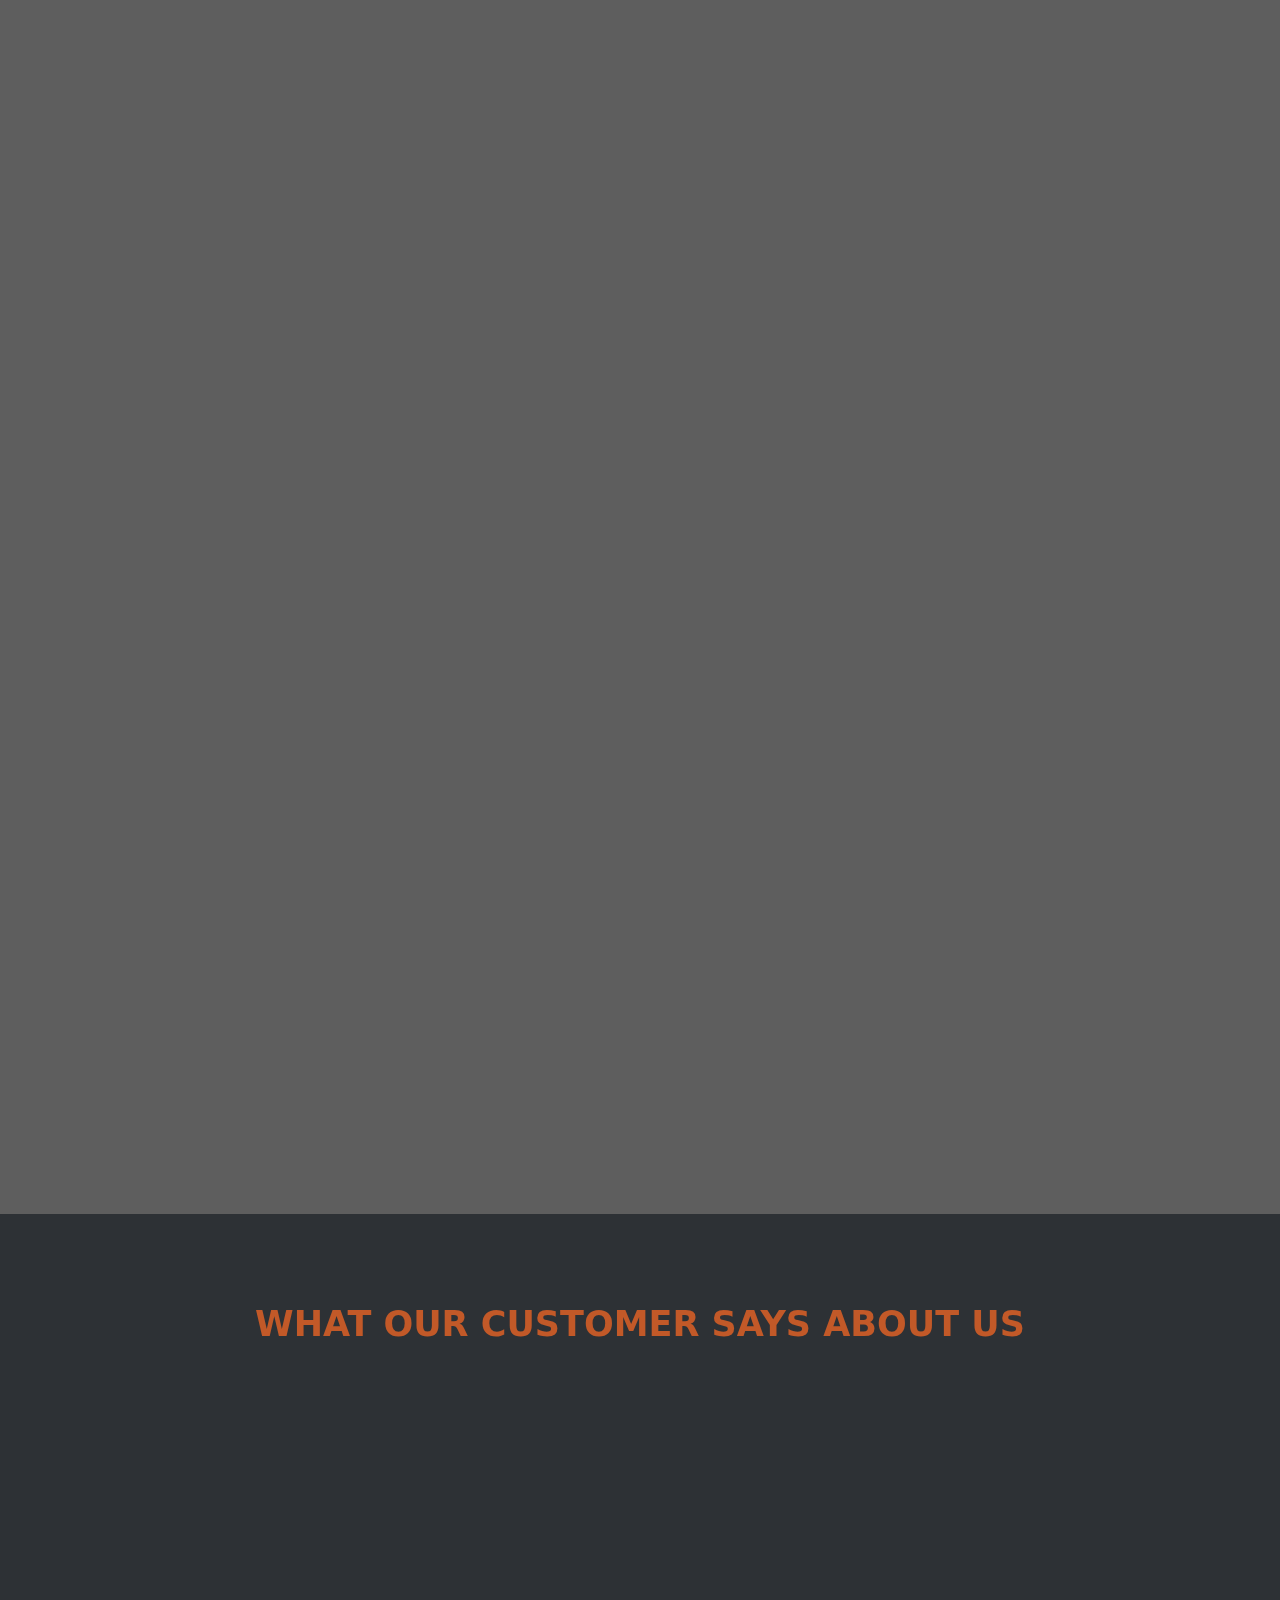
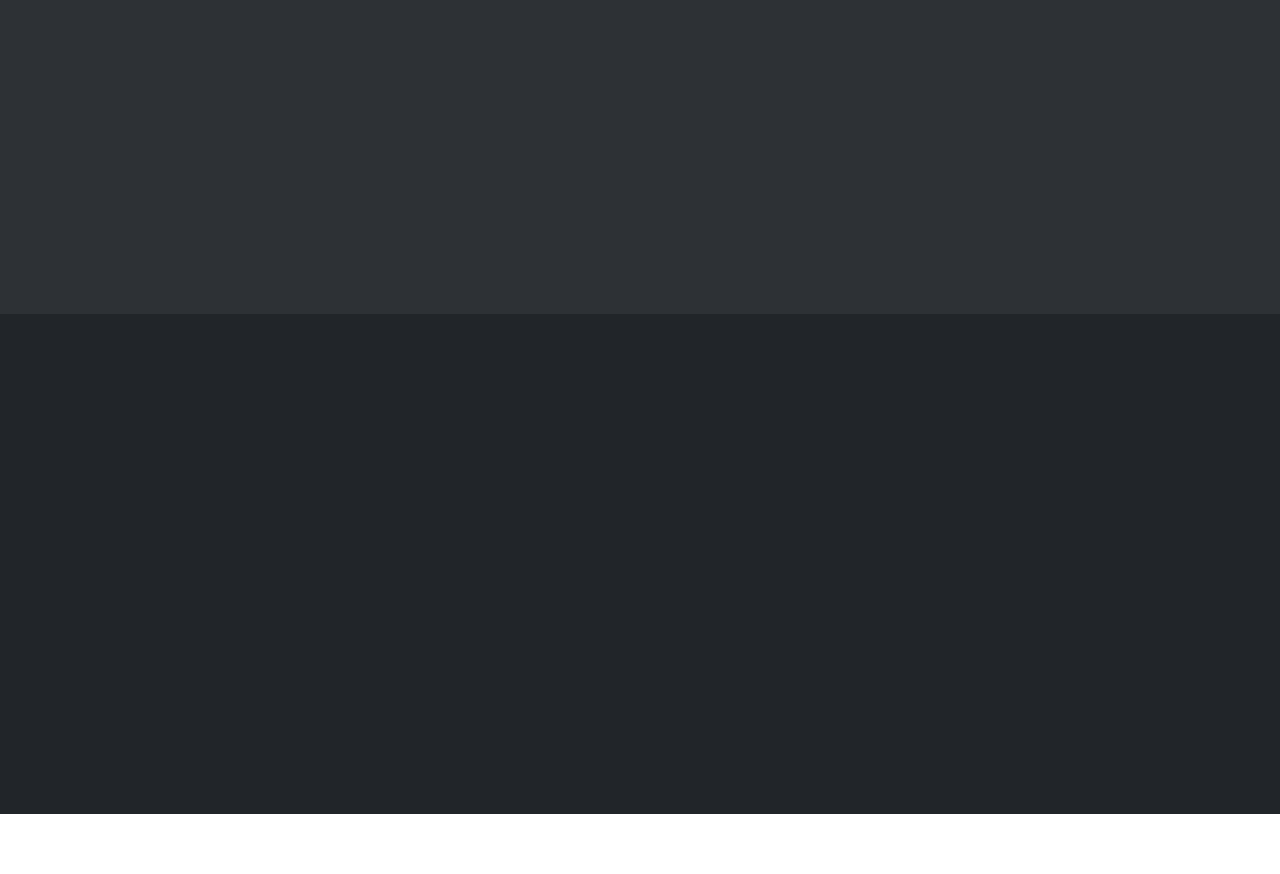
==== commit 3dae12f1: "Update index.html" ====
--- a/index.html
+++ b/index.html
@@ -212,7 +212,11 @@
                 <p>Lorem ipsum dolor sit amet consectetur adipisicing elit. Repudiandae explicabo beatae hic deleniti iusto
                    dolorem amet veritatis, reprehenderit eveniet, fugit molestiae at officiis consequatur ad minus ex, soluta totam doloribus
                     laudantium iste dolores deserunt inventore. At corporis veritatis illum quaerat enim, repudiandae ratione aperiam facere, 
-                    consectetur ex molestiae, quas cumque!</p>
+                    consectetur ex molestiae, quas cumque! 
+                  <br>
+                  <br>
+                  click the button to veiw our Gallery
+                </p>
                     <br>
                     <br>
                     <button class="btn-category"><a href="./category.html">Here <i class="bi bi-arrow-right-circle-fill"></i></a></i></button>
@@ -500,6 +504,5 @@
       AOS.init();
     </script>
     <script src="https://cdn.jsdelivr.net/npm/bootstrap@5.0.2/dist/js/bootstrap.bundle.min.js" integrity="sha384-MrcW6ZMFYlzcLA8Nl+NtUVF0sA7MsXsP1UyJoMp4YLEuNSfAP+JcXn/tWtIaxVXM" crossorigin="anonymous"></script>
-    <script src="./js/bootstrap.bundle.min.js"></script>
   </body>
-</html>+</html>
